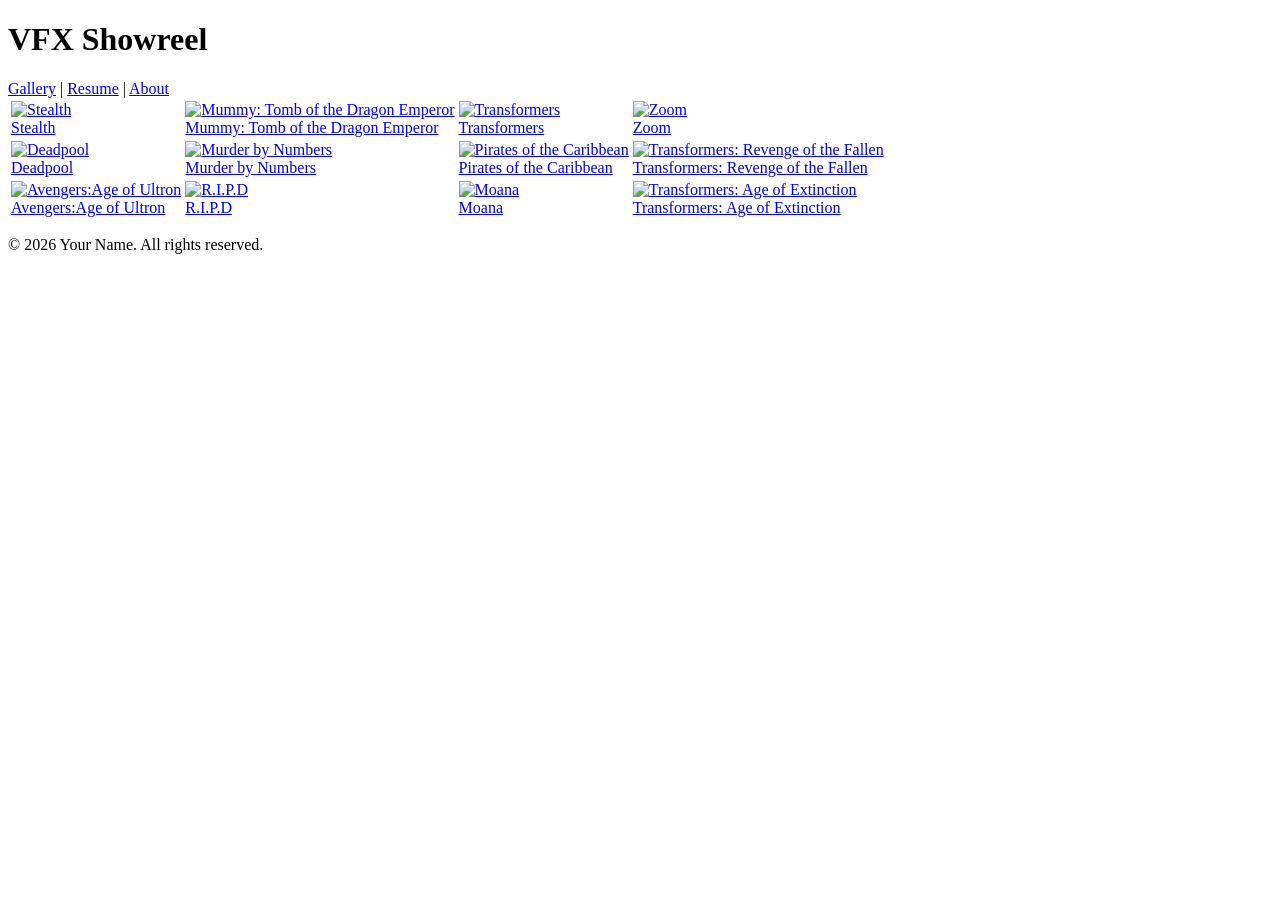
==== index.html @ bd05889f "Add files via upload" ====
<!DOCTYPE html>
<html lang="en">
<head>
    <meta charset="UTF-8">
    <meta name="viewport" content="width=device-width, initial-scale=1.0">
    <title>VFX Showreel</title>
    <link rel="stylesheet" href="css/styles.css">
</head>
<body>
    <header>
        <h1>VFX Showreel</h1>
        <nav>
            <a href="index.html">Gallery</a> | 
            <a href="resume.html">Resume</a> | 
            <a href="about.html">About</a>
        </nav>
    </header>

    <main>
        <section class="gallery">
            <table>
                <tr>
                    <td>
                        <a href="video1.html">
                            <div class="thumb-wrapper">
                                <img src="thumbnails/thumb1.jpg" alt="Stealth">
                                <div class="overlay-title">Stealth</div>
                            </div>
                        </a>
                    </td>
                    <td>
                        <a href="video2.html">
                            <div class="thumb-wrapper">
                                <img src="thumbnails/thumb2.jpg" alt="Mummy: Tomb of the Dragon Emperor">
                                <div class="overlay-title">Mummy: Tomb of the Dragon Emperor</div>
                            </div>
                        </a>
                    </td>
                    <td>
                        <a href="video3.html">
                            <div class="thumb-wrapper">
                                <img src="thumbnails/thumb3.jpg" alt="Transformers">
                                <div class="overlay-title">Transformers</div>
                            </div>
                        </a>
                    </td>
                    <td>
                        <a href="video4.html">
                            <div class="thumb-wrapper">
                                <img src="thumbnails/thumb4.jpg" alt="Zoom">
                                <div class="overlay-title">Zoom</div>
                            </div>
                        </a>
                    </td>
                </tr>
                <tr>
                    <td>
                        <a href="video5.html">
                            <div class="thumb-wrapper">
                                <img src="thumbnails/thumb5.jpg" alt="Deadpool">
                                <div class="overlay-title">Deadpool</div>
                            </div>
                        </a>
                    </td>
                    <td>
                        <a href="video6.html">
                            <div class="thumb-wrapper">
                                <img src="thumbnails/thumb6.jpg" alt="Murder by Numbers">
                                <div class="overlay-title">Murder by Numbers</div>
                            </div>
                        </a>
                    </td>
                    <td>
                        <a href="video7.html">
                            <div class="thumb-wrapper">
                                <img src="thumbnails/thumb7.jpg" alt="Pirates of the Caribbean">
                                <div class="overlay-title">Pirates of the Caribbean</div>
                            </div>
                        </a>
                    </td>
                    <td>
                        <a href="video8.html">
                            <div class="thumb-wrapper">
                                <img src="thumbnails/thumb8.jpg" alt="Transformers: Revenge of the Fallen">
                                <div class="overlay-title">Transformers: Revenge of the Fallen</div>
                            </div>
                        </a>
                    </td>
                </tr>
                <tr>
                    <td>
                        <a href="video9.html">
                            <div class="thumb-wrapper">
                                <img src="thumbnails/thumb9.jpg" alt="Avengers:Age of Ultron">
                                <div class="overlay-title">Avengers:Age of Ultron</div>
                            </div>
                        </a>
                    </td>
                    <td>
                        <a href="video10.html">
                            <div class="thumb-wrapper">
                                <img src="thumbnails/thumb10.jpg" alt="R.I.P.D">
                                <div class="overlay-title">R.I.P.D</div>
                            </div>
                        </a>
                    </td>
                    <td>
                        <a href="video11.html">
                            <div class="thumb-wrapper">
                                <img src="thumbnails/thumb11.jpg" alt="Moana">
                                <div class="overlay-title">Moana</div>
                            </div>
                        </a>
                    </td>
                    <td>
                        <a href="video12.html">
                            <div class="thumb-wrapper">
                                <img src="thumbnails/thumb12.jpg" alt="Transformers: Age of Extinction">
                                <div class="overlay-title">Transformers: Age of Extinction</div>
                            </div>
                        </a>
                    </td>
                </tr>
            </table>
        </section>
    </main>

    <footer>
        <p>&copy; 2026 Your Name. All rights reserved.</p>
    </footer>
</body>
</html>
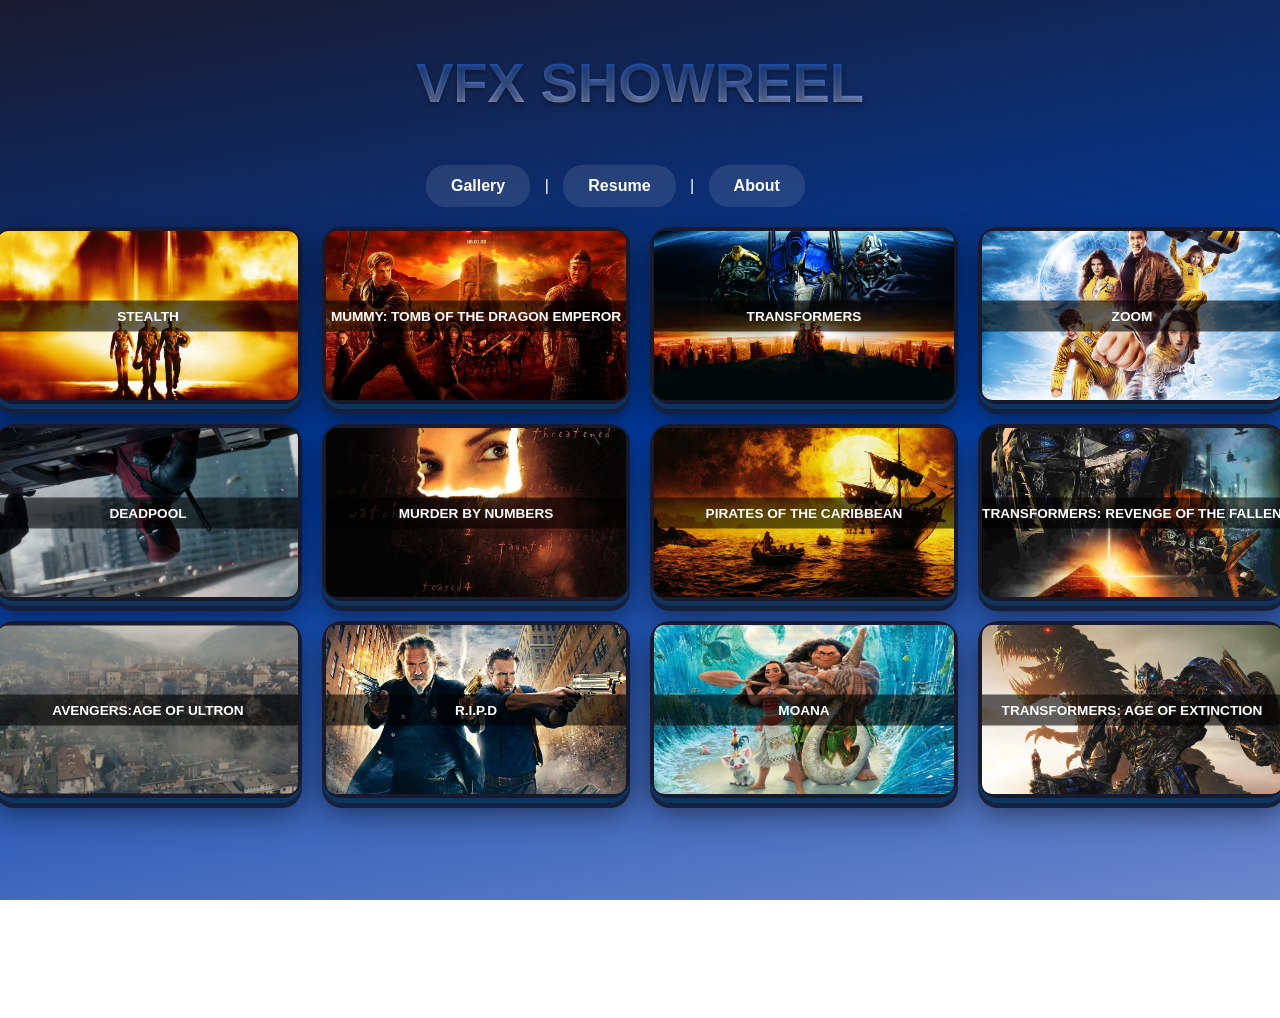
==== commit b156f15f: "Change title and fix HTML formatting Updated the title from 'VFX Showreel' to 'FX Showreels' and ens" ====
--- a/index.html
+++ b/index.html
@@ -3,7 +3,7 @@
 <head>
     <meta charset="UTF-8">
     <meta name="viewport" content="width=device-width, initial-scale=1.0">
-    <title>VFX Showreel</title>
+    <title>FX Showreels</title>
     <link rel="stylesheet" href="css/styles.css">
 </head>
 <body>
@@ -129,4 +129,4 @@
         <p>&copy; 2026 Your Name. All rights reserved.</p>
     </footer>
 </body>
-</html>+</html>
--- a/css/styles.css
+++ b/css/styles.css
@@ -0,0 +1,135 @@
+/* --- Final Stacked 3D Theme - Restored & Refined --- */
+
+:root {
+    --bg-gradient: linear-gradient(170deg, #1a1a2e 0%, #003da6 50%, #6C86CB 100%);
+    --card-bg: #1a1a2e;
+    --accent-color:#003da6; 
+    --border-radius: 20px;
+}
+
+body {
+    font-family: Arial, sans-serif;
+    margin: 0;
+    min-height: 100vh;
+    background: var(--bg-gradient);
+    background-attachment: fixed;
+    color: white;
+    padding-bottom: 50px;
+    display: flex;
+    flex-direction: column;
+    align-items: center;
+}
+
+/* --- Header & Nav --- */
+header h1 {
+    font-size: 3.5rem;
+    text-transform: uppercase;
+    margin: 50px 0;
+    text-align: center;
+    background: linear-gradient(to bottom, #003da6 0%, #6C86CB 70%, #F4F6FB 100%);
+    -webkit-background-clip: text;
+    -webkit-text-fill-color: transparent;
+    text-shadow: 0 2px 4px rgba(0,0,0,0.4);
+}
+
+nav a {
+    background: rgba(255, 255, 255, 0.1);
+    padding: 12px 25px;
+    border-radius: var(--border-radius);
+    text-decoration: none;
+    color: white;
+    font-weight: bold;
+    margin: 0 10px;
+    display: inline-block;
+    transition: all 0.3s ease;
+}
+
+nav a:hover {
+    background: var(--accent-color);
+    transform: translateY(-3px);
+}
+
+/* --- 3D Table Gallery --- */
+table {
+    margin: 0 auto;
+    border-collapse: separate; 
+    border-spacing: 20px;
+}
+
+td {
+    background: var(--card-bg);
+    border-radius: var(--border-radius);
+    padding: 4px;
+    transition: all 0.3s cubic-bezier(0.175, 0.885, 0.32, 1.275);
+    /* Stacked shadow effect for physical depth */
+    box-shadow: 
+        0 5px 0 0 #0f3460, 
+        0 10px 0 0 #16213e,
+        0 15px 30px rgba(0,0,0,0.5);
+}
+
+/* Updated Hover: Makes stacked shadows vanish and replaces them with a lift effect */
+td:hover {
+    transform: translateY(-10px);
+    box-shadow: 0 15px 40px rgba(0,0,0,0.6); 
+}
+
+/* --- Thumbnail Overlay Logic --- */
+.thumb-wrapper {
+    position: relative; /* Anchor for centered text */
+    width: 300px;      
+    height: 169px;     /* Forced 16:9 ratio for 300px width */
+    overflow: hidden;
+    border-radius: calc(var(--border-radius) - 10px);
+}
+
+.thumb-wrapper img {
+    width: 100%;
+    height: 100%;
+    object-fit: cover;
+    display: block;
+}
+
+.overlay-title {
+    position: absolute;
+    top: 50%;
+    left: 50%;
+    transform: translate(-50%, -50%); /* Mathematical centering */
+    width: 100%;
+    padding: 8px 0;
+    background: rgba(0, 0, 0, 0.6);
+    color: white;
+    font-weight: bold;
+    text-align: center;
+    text-transform: uppercase;
+    font-size: 0.85rem;
+    pointer-events: none; /* Clicks pass through to the link */
+}
+
+/* --- Video Player Fix (The "Lock") --- */
+.video-container {
+    width: 100%;
+    max-width: 1024px;
+    margin: 40px auto;
+    display: flex;
+    flex-direction: column;
+    align-items: center;
+}
+
+video {
+    width: 100%;
+    max-width: 1024px;
+    aspect-ratio: 16 / 9; /* Prevents jumping by pre-setting shape */
+    min-height: 576px;    /* Pre-sets the vertical space */
+    object-fit: cover;
+    background-color: #000;
+    border-radius: var(--border-radius);
+    box-shadow: 0 20px 50px rgba(0,0,0,0.5);
+    border: 3px solid rgba(255,255,255,0.1);
+}
+
+footer {
+    text-align: center;
+    margin-top: 100px;
+    opacity: 0.5;
+}
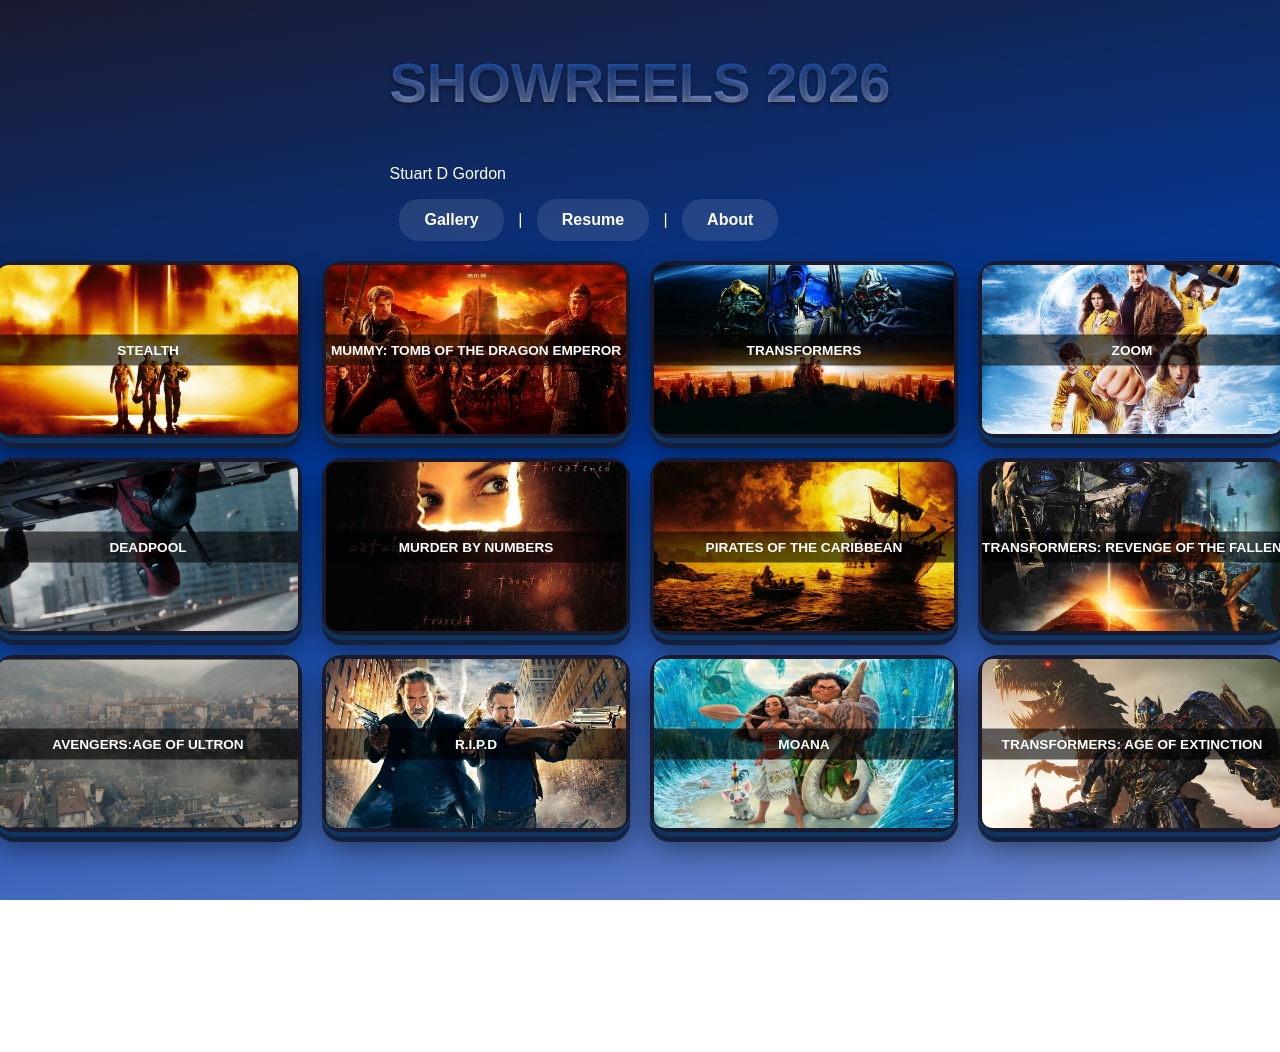
==== commit 96d3272d: "Add files via upload" ====
--- a/index.html
+++ b/index.html
@@ -3,13 +3,13 @@
 <head>
     <meta charset="UTF-8">
     <meta name="viewport" content="width=device-width, initial-scale=1.0">
-    <title>FX Showreels</title>
+    <title>Stuart D Gordon Showreels 2026</title>
     <link rel="stylesheet" href="css/styles.css">
 </head>
 <body>
     <header>
-        <h1>VFX Showreel</h1>
-        <nav>
+        <h1>Showreels 2026</h1>
+        <p class="header-subtitle">Stuart D Gordon</p> <nav>
             <a href="index.html">Gallery</a> | 
             <a href="resume.html">Resume</a> | 
             <a href="about.html">About</a>
@@ -129,4 +129,4 @@
         <p>&copy; 2026 Your Name. All rights reserved.</p>
     </footer>
 </body>
-</html>
+</html>
